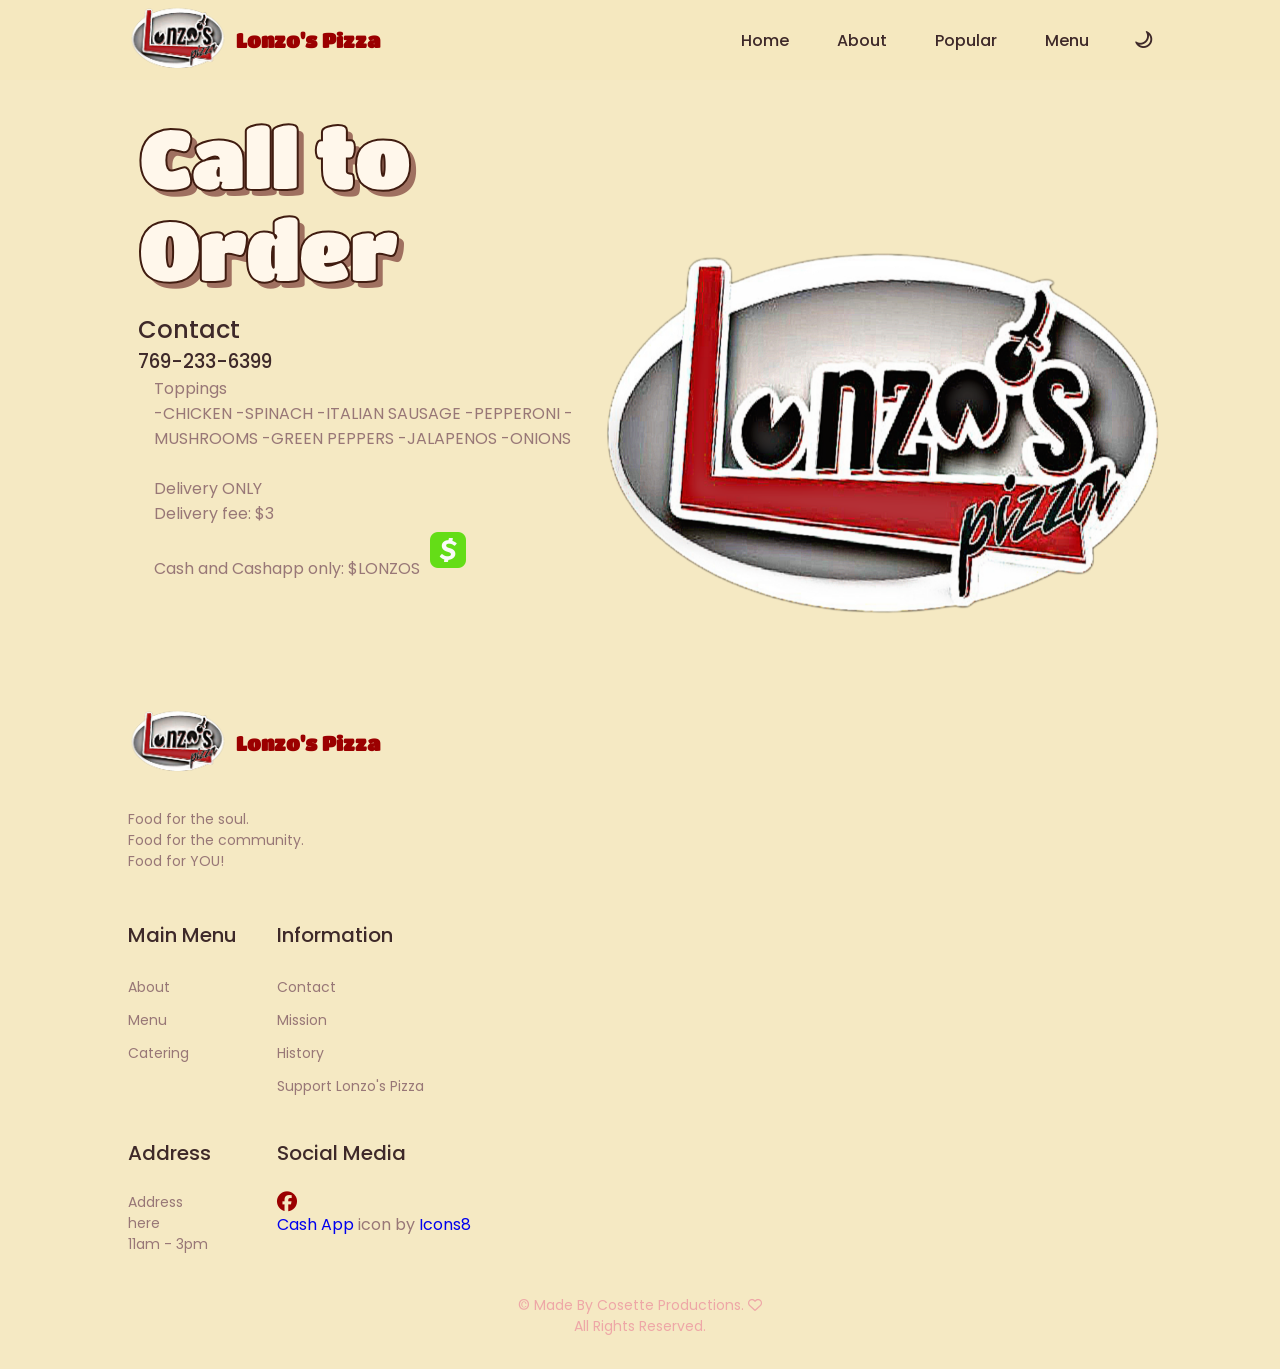
==== contact.html @ 763b36ed "final touches before presenting to Mr. Nate." ====
<!DOCTYPE html>
<html lang="en">
          <head>
            <meta name="viewport" content="width=device-width">
            <meta charset="utf-8">
            <title>Lonzos Pizza</title>
            <link rel="shortcut icon" type="image/x-icon" href="/img/Logo.PNG">
            <meta property="og:url" content="https://lonzospizza.com"/>
            <meta property="og:type" content="website"/>
            <meta property="og:title" content="Lonzos Pizza"/>
            <meta name="theme-color" content="#1a1a1a">
            <meta name="description" content="Chicago Style Pizza: Delivery Only (12inch Thin Crust)">
            <meta name="keywords" content="pizza, pizza hut, pizza near me, pizza Jackson MS, pizza delivery, Lonzos pizza">
            <meta name="author" content="Jabrieka Thornton">

            
            <!----------Font Awesome---------->
            <link rel="stylesheet" href="https://cdnjs.cloudflare.com/ajax/libs/font-awesome/6.7.1/css/all.min.css">
            <link rel="stylesheet" href="/style.css">

</head>
<body>
    <header class="header" id="header">
        <nav class="nav container">
            <a href="#" class="nav_logo">
                <img src="/img/Logo.PNG" alt="Logo">
                Lonzo's Pizza
            </a>

            <div class="nav_menu" id="nav-menu">
                <ul class="nav_list">
                    <li class="nav_item">
                        <a href="index.html" class="nav_link">Home</a>
                    </li>
                    <li class="nav_item">
                        <a href="/index.html#about" class="nav_link">About</a>
                    </li>
                    <li class="nav_item">
                        <a href="/index.html#popular" class="nav_link">Popular</a>
                    </li>
                    <li class="nav_item">
                        <a href="/index.html#featured" class="nav_link">Menu</a>
                    </li>
                </ul>

                <div class="nav_close" id="nav-close">
                    <i class="fa-solid fa-xmark"></i>
                </div>

                <img src="/img/PizzaCutout.PNG" alt="nav-img" class="nav_img-1">
            </div>

            <div class="nav-buttons">
                <i class="fa-regular fa-moon change-theme" id="theme-button"></i>

                <div class="nav_toggle" id="nav-toggle">
                    <i class="fa-solid fa-bars"></i>
                </div>
            </div>
        </nav>

    </header>

    <main class="main">
        <!-----------------------Contact------------------------------------>
        <section class="contact section" id="contact">
            <div class="contact_container container grid">
                <img src="img/Logo.PNG" alt="home-image" class="home_img">
                <div class="contact_data">
                    <h1 class="contact_title">Call to Order</h1>
                    <h2 class="contact_sub">Contact</h2>
                    <h3>769-233-6399</h3>
                    <p class="contact_description">
                        Toppings <br> -CHICKEN -SPINACH 
                        -ITALIAN SAUSAGE -PEPPERONI -MUSHROOMS
                        -GREEN PEPPERS -JALAPENOS -ONIONS
                        <br><br> Delivery ONLY <br>Delivery fee: $3 <br>
                        Cash and Cashapp only: $LONZOS
                        <a href="https://cash.app/$lonzo" class="contact_button">
                            <img src="img/CashappIcon.png" alt="cashapp-icon">
                        </a>
                    </p>
                </div>
            </div>
        </section>
    <!---------------------------Footer------------------------------------>
    <footer class="footer">
        <div class="footer_container container grid">
            <div>
                <a href="" class="footer_logo">
                    <img src="img/Logo.PNG" alt="logo-image"> Lonzo's Pizza
                </a>
                <p class="footer_description">
                    Food for the soul. <br>
                    Food for the community. <br>
                    Food for YOU!
                </p>
            </div>

            <div class="footer_content">
                <div>
                    <h3 class="footer_title">Main Menu</h3>
                    <ul class="footer_links">
                        <li><a href="" class="footer_link">About</a></li>
                        <li><a href="" class="footer_link">Menu</a></li>
                        <li><a href="" class="footer_link">Catering</a></li>
                    </ul>
                </div>

                <div>
                    <h3 class="footer_title">Information</h3>
                    <ul class="footer_links">
                        <li><a href="" class="footer_link">Contact</a></li>
                        <li><a href="" class="footer_link">Mission</a></li>
                        <li><a href="" class="footer_link">History</a></li>
                        <li><a href="" class="footer_link">Support Lonzo's Pizza</a></li>
                    </ul>
                </div>

                <div>
                    <h3 class="footer_title">Address</h3>
                    <ul class="footerlinks">
                        <li class="footer_information">Address <br>here</li>
                        <li class="footer_information">11am - 3pm</li>
                    </ul>
                </div>

                <div>
                    <h3 class="footer_title">Social Media</h3>
                    <a href="https://www.facebook.com" class="social-link footer_social" aria-label="Facebook page to Lonzos Pizza">
                        <i class="fa-brands fa-facebook"></i>
                    </a>
                    <a target="_blank" rel="noopener noreferrer" href="https://icons8.com/icon/530H17CT0nYA/cash-app">Cash App</a> icon by 
                    <a target="_blank" rel="noopener noreferrer" href="https://icons8.com">Icons8</a>
                </div>
            </div>
        </div>

        <div class="footer_copyright container">
            &copy; Made by Cosette Productions.
            <i class="fa-regular fa-heart"></i>
            <br> All rights Reserved.
        </div>
    </footer>

    <!-- SCROLL UP -->


    <!--------------------------Scroll Reveal--------------------------------->

    <!-----------------------MAIN JS-------------------------------->
    <script src="main.js"></script>
    <!--------------------------BOOTSTRAP-------------------------->
    <script src="https://cdn.jsdelivr.net/npm/bootstrap@5.3.3/dist/js/bootstrap.min.js"></script>

    
</body>
</html>
---- style.css ----
/*------------------------Google Fonts-----------------------*/
@import url('https://fonts.googleapis.com/css2?family=Dancing+Script:wght@400..700&family=Faster+One&family=Poppins:ital,wght@0,100;0,200;0,300;0,400;0,500;0,600;0,700;0,800;0,900;1,100;1,200;1,300;1,400;1,500;1,600;1,700;1,800;1,900&family=Titan+One&display=swap');
/*------------------------Variables css-----------------------*/
:root{
    --header-height: 3.5rem;
    /*========Colors========*/
    /* Color mode HSL (hue, saturation, lightness)*/
    --primary-color: #9b0000;
    --primary-color-alt: #600202;
    --title-color: #3e2929;
    --text-color: #987777;
    --text-color-light: #eea7a7;
    --body-color: #f5e8bfee;
    --container-color: #fffcd8;

    /*============Font and Typography==========*/
    /*.5rem =8px | 1rem = 16px ... */
    --body-font: "Poppins", sans-serif;
    --title-font: "Titan One", cursive;
    --subtitle-font:"Dancing Script", cursive;

    --font-2xl: 2.5rem;
    --font-xl: 2rem;
    --font-lg: 1.25rem;
    --font-md: 1rem;
    --font-sm: 0.938rem;
    --font-xm: 0.813rem;

    /*==========Font weight===========*/
    --font-medium: 500;
    --font-semi-bold:600;
}

@media screen and (min-width:1024px) {
    :root{
        --font-2xl: 5rem;
        --font-xl: 3rem;
        --font-lg: 1.5rem;
        --font-md: 1.25rem;
        --font-sm: 1rem;
        --font-xm: 0.875rem;
    }
}

/*------------------------Base-----------------------*/
*{
    box-sizing: border-box;
    margin: 0;
    padding: 0;
}

html{
    scroll-behavior: smooth;
}

body{
    font-family: var(--body-font);
    font-size: var(--font-sm);
    background-color: var(--body-color);
    color: var(--text-color);
    transition: background 0.2s;
}

h1,
h2,
h3 {
    color: var(--title-color);
    font-weight: var(--font-medium);
}

ul{
    list-style-type: none;
}

a{
    text-decoration: none;
}

img{
    max-width: 100%;
    height: auto;
}

/*------------------------Theme-----------------------*/
.nav-buttons {
    display: flex;
    align-items: center;
    column-gap: 1rem;
}

.change-theme {
    font-size: 1.25rem;
    color: var(--title-color);
    cursor: pointer;
    transition: color 0.3;
    transform: rotate(245deg);
}
/*-----------------------Variables Dark Theme--------------------*/

/*------------------------Reusable Css classes-----------------------*/

.container{
    max-width: 1024px;
    margin-inline: 1.5rem;
}

@media screen and (max-width: 340px) {
    .container{
        margin-inline: 1rem;
    }    
}

@media screen and (min-width: 1064px) {
    .container{
        margin-inline: auto;
    }    
}

.grid{
    display: grid;
    gap: 1.5rem;
}

.section{
    padding-block: 5rem 1rem;
}

@media screen and (min-width: 1024px) {
    .section{
        padding-block: 7rem 1.5rem;
    }
}

.section-title,
.home_title,
.contact_title{
    font-family: var(--title-font);
    font-size: var(--font-xl);
    font-weight: bold;
    margin-bottom: 1.5rem;
    color: hsl(36, 100%, 96%);
    stroke-width: 2px;
    -webkit-text-stroke-width: 2px;
    -webkit-text-stroke-color: #401c10;
    stroke: #401c10;
    text-shadow: 6px 6px 0px #9f7060;
}

@media screen and (max-width: 340px) {
    .section-title,
    .home_title,
    .contact_title {
        font-size: 2rem;
    }    
}

.section-subtitle{
    display: block;
    font-family: var(--subtitle-font);
    font-size: var(--font-lg);
    font-weight: var(--font-semi-bold);
    color: var(--primary-color);
    margin-bottom:0.5rem;
}

@media screen and (min-width: 1024px) {
    .section-subtitle {
        margin-bottom: 0.75rem;
    }
}

.section-title,
.section-subtitle {
    text-align: center;
}

@media screen and (min-width: 1024px) {
    .section-title,
    .section-subtitle {
        text-align: initial;
    }
}

.main {
    overflow: hidden;
}
/*------------------------Header and Nav-----------------------*/

.header {
    position: fixed;
    top: 0;
    left: 0;
    width: 100%;
    background-color: var(--body-color);
    z-index: 100;
    transition: box-shadow 0.3s, background 0.3s;
}

.nav{
    position: relative;
    height: var(--header-height);
    display: flex;
    justify-content: space-around;
    align-items: center;
}

@media screen and (min-width: 768px) {
    .nav {
        column-gap: 3rem;
    }
}

@media screen and (min-width: 1024px) {
    .nav {
        height: calc(var(--header-height) + 1.5rem);
    }
}

.nav_toggle, 
.nav_close {
    display: flex;
    color: var(--title-color);
}

@media screen and (min-width: 767px) {
    .nav_toggle, 
    .nav_close {
        display: none;
}
}

.nav_logo,
.footer_logo{
    color: var(--primary-color);
    font-family: var(--title-font);
    font-size: var(--font-md);
    font-weight: var(--font-semi-bold);
    display: flex;
    align-items: center;
    column-gap: 0.5rem;
    transition: color 0.3s;
}
.nav_logo img,
.footer_logo img{
    width: 100px;
}

@media screen and (max-width: 540px) {
    .nav_logo img,
    .footer_logo img{
        width: 50px;
    }
}

.nav_toggle {
    font-size: 1.25rem;
    cursor: pointer;
}

@media screen and (max-width: 767px) {
    .nav_menu {
        position: fixed;
        top: -100%;
        left: 0;
        background-color: var(--body-color);
        width: 100%;
        box-shadow: 0 8px 20px hsla(19, 64%, 24%, 0.1);
        padding-block: 3.5rem;
        transition: top 0.4s;
    }
}

@media screen and (min-width: 768px) {
    .nav_menu{
        margin-left: auto;
    }
}

.nav_list {
    display: flex;
    flex-direction: column;
    text-align: center;
    row-gap: 2rem;
}

@media screen and (min-width: 768px) {
    .nav_list{
        flex-direction: row;
        column-gap: 3rem;
    }
}

.nav_link {
    color: var(--title-color);
    font-weight: var(--font-medium);
    transition: color 0.4s;
}

.nav_link:hover {
    color: var(--primary-color);
}

.nav_close {
    position: absolute;
    top: 1rem;
    right: 1.5rem;
    font-size: 1.5rem;
    cursor: pointer;
}

.nav_img-1 {
    position: absolute;
    opacity: 0.5;
    width: 100px;
    top: -2rem;
    left: -2rem;
}

@media screen and (min-width: 767px) {
    .nav_img-1 {
        display: none;
    }
}


/* Show Menu */
.show-menu {
    top: 0;
}

/* Change background header */

/* Active Link */

/*------------------------Home-----------------------*/
.home {
    position: relative;
}

.home_container {
    row-gap: 3rem;
    justify-self: center;
}

/* Common @media */
@media screen and (min-width: 576px) {
    .home_container,
    .about_container,
    .coming_container,
    .contact_container {
        grid-template-columns: 0.7fr;
        justify-content: center;
    }
}

@media screen and (min-width: 768px) {
    .home_container,
    .about_container,
    .coming_container,
    .contact_container {
        position: relative;
        grid-template-columns: 240px 300px;
    }
}

@media screen and (min-width: 1024px) {
    .home_container,
    .about_container,
    .coming_container,
    .contact_container {
        position: relative;
        grid-template-columns: 480px 500px;
    }
}

.home_img {
    width:300px;
    justify-self: center;
}

@media screen and (min-width: 768px) {
    .home_img{
        width: 300px;
        position: absolute;
        top: 1rem;
        right: -1rem;
    }
}

@media screen and (min-width: 1024px) {
    .home_img{
        width: 600px;
        position: absolute;
        top: 2rem;
        right: -2rem;
    }
}

.home_data {
    text-align: center;
}

@media screen and (min-width: 768px) {
    .home_data{
        text-align: initial;
        order: -1;
    }
}

.home_title {
    font-size: var(--font-2xl);
    margin-bottom: 1rem;
}
.home_description{
    padding:0 1rem;
    margin-bottom: 2.5rem;
}

/*------------------------Button-----------------------*/
.button {
    display: inline-flex;
    align-items: center;
    column-gap: 0.5rem;
    background-color: var(--primary-color);
    padding:1rem 1.5rem;
    border-radius: 4rem;
    color: #fff;
    font-weight: var(--font-medium);
    transition: background 0.3;
}

.button i{
    font-size: 1.25rem;
    transition: transform 0.3;
}

.button:hover {
    background-color: var(--primary-color-alt);
}

.button:hover i{
    transform:translateX(0.25rem);
}

/*------------------------About-----------------------*/
.about {
    position: relative;
}

.about_container {
    row-gap: 3rem;
}

@media screen and (min-width:768px) {
    .about_container {
        align-items: center;
        column-gap: 3rem;
    }
}

@media screen and (min-width:1024px) {
    .about_container {
        grid-template-columns: 450px 360px;
        align-items: center;
        column-gap: 7rem;
    }
}

.about_data {
    text-align: center;
}

@media screen and (min-width:768px) {
    .about_data {
        order: 1;
        text-align: initial;
    }
}

.about_img {
    width: 250px;
    justify-self: center;
}

@media screen and (min-width:1024px) {
    .about_img {
        width: 400px;
    }
}

/*------------------------Popular-----------------------*/
@media screen and (min-width:1024px){
    .popular-item .section-title,
    .popular-item .section-subtitle {
        text-align: center;
    }
}

.popular_container {
    padding-top: 4rem;
}

@media screen and (min-width:768px) {
    .popular_container {
        grid-template-columns: repeat(2, 1fr);
        row-gap: 1.5rem;
        column-gap: 2rem;
    }
}

@media screen and (min-width:1024px) {
    .popular_container {
        grid-template-columns: repeat(3, 1fr);
        column-gap: 1rem;
    } 
}

.popular_card {
    position: relative;background-color: var(--container-color);
    padding: 2rem 2rem 1rem;
    box-shadow: 0 8px 20px hsla(19, 64%, 48%, 0.08);
    border-radius: 10px;
    cursor: pointer;
    transition: background 0.2;
}

.popular_content {
    text-align: right;
}

.popular_img {
    width: 120px;
    align-self: flex-start;
    position: absolute;
    top: 0.5rem;
    left: 0.5rem;
    transition: transform 0.4s;
}

.popular_name {
    font-size: var(--font-lg);
    font-weight: var(--font-semi-bold);
    margin-block: 3rem 0.25rem;
}

.popular_description {
    font-size: var(--font-xm);
    margin-block: 0 0.25rem;
}

.popular_price {
    font-size: var(--font-md);
    font-weight: var(--font-medium);
    color: var(--primary-color);
}

.popular_button {
    background-color: var(--primary-color);
    padding: 5px 10px;
    border-radius: 50%;
    color: #fff;
    font-size: 1.25rem;
    box-shadow: 0 4px 20px hsla(19, 64%, 20%, 0.2);
    transition: background 0.3s;
}

.popular_card:hover .popular_button {
    background-color: var(--primary-color-alt);
}

.popular_card:hover .popular_img {
    transform: translateY(-0.75rem);
}
/*------------------------Featured-----------------------*/
@media screen and (min-width:1024px){
    .featured-item .section-title,
    .featured-item .section-subtitle {
        text-align: center;
    }
}

.featured_container {
    padding-top: 4rem;
}

@media screen and (min-width:768px) {
    .featured_container {
        grid-template-columns: repeat(2, 1fr);
        row-gap: 1.5rem;
        column-gap: 2rem;
    }
}

@media screen and (min-width:1024px) {
    .featured_container {
        grid-template-columns: repeat(3, 1fr);
        column-gap: 1rem;
    } 
}

.feature_card {
    position: relative;background-color: var(--container-color);
    padding: 2rem 2rem 1rem;
    box-shadow: 0 8px 20px hsla(19, 64%, 48%, 0.08);
    border-radius: 10px;
    cursor: pointer;
    transition: background 0.2;
}

.feature_content {
    text-align: right;
}

.feature_img {
    width: 120px;
    align-self: flex-start;
    position: absolute;
    top: 0.5rem;
    left: 0.5rem;
    transition: transform 0.4s;
}

.feature_name {
    font-size: var(--font-lg);
    font-weight: var(--font-semi-bold);
    margin-block: 3rem 0.25rem;
}

.feature_description {
    font-size: var(--font-xm);
    margin-block: 0 0.25rem;
}

.feature_price {
    font-size: var(--font-md);
    font-weight: var(--font-medium);
    color: var(--primary-color);
}

.feature_button {
    background-color: var(--primary-color);
    padding: 5px 10px;
    border-radius: 50%;
    color: #fff;
    font-size: 1.25rem;
    box-shadow: 0 4px 20px hsla(19, 64%, 20%, 0.2);
    transition: background 0.3s;
}

.feature_card:hover .feature_button {
    background-color: var(--primary-color-alt);
}

.feature_card:hover .feature_img {
    transform: translateY(-0.75rem);
}

/*------------------------Coming Soon-----------------------*/
.coming_container{
    row-gap: 4rem;
}

@media screen and (min-width:768px) {
    .coming_container {
        grid-template-columns: 250px 240px;
        align-items: center;
        column-gap: 4rem;
        padding-bottom: 0.5rem;
    }
}

@media screen and (min-width:1024px) {
    .coming_container {
        grid-template-columns: 350px 480px;
        align-items: center;
        column-gap: 7rem;
        padding-bottom: 2rem;
    }
}

.coming_data {
    text-align: center;
}

@media screen and (min-width:768px){
    .coming_data{
        text-align: initial;
    }
}

.coming_description {
    margin-bottom: 2rem;
}

/*------------------------Footer-----------------------*/
.footer {
    padding-block: 3rem 2rem;
}

.footer_container {
    row-gap: 3rem;
}

.footer_logo {
    margin-bottom: 1rem;
}

.footer_description,
.footer_link,
.footer_information{
    font-size: var(--font-xm);
}

.footer_content,
.footer_links{
    display:grid;
}

.footer_content{
    grid-template-columns: repeat(2, max-content);
    gap: 2.5rem;
    margin-bottom: 2.5rem;
}

.footer_title{
    font-size: var(--font-md);
    margin-bottom: 1.5rem;
}

.footer_links{
    row-gap: 0.5rem;
}

.footer_link {
    color: var(--text-color);
    transition: color 0.3s;
}

.footer_link:hover {
    color: var(--primary-color);
}

.footer_social{
    display: flex;
    column-gap: 1.25rem;
}

.social-link {
    color: var(--primary-color);
    font-size: 1.25rem;
    transition: color 0.3s, transform 0.3s;
}
.social-link:hover {
    color: var(--primary-color-alt);
    transform: translateY(-2px);
}
.footer_copyright {
    text-transform: capitalize;
    text-align: center;
    font-size: var(--font-xm);
    color: var(--text-color-light);
}
/*------------------------Scroll Bar-----------------------*/

/*------------------------Scroll Up-----------------------*/

/* Show Scroll Up */

/*------------------------Contact-----------------------*/
.contact {
    position: relative;
}

.contact_container {
    row-gap: 3rem;
    justify-self: center;
}

.contact_data {
    text-align: center;
}

@media screen and (min-width: 768px) {
    .contact_data{
        text-align: initial;
        order: -1;
    }
}

.contact_title {
    font-size: var(--font-2xl);
    margin-bottom: 1rem;
}
.contact_description{
    padding:0 1rem;
    margin-bottom: 2.5rem;
}
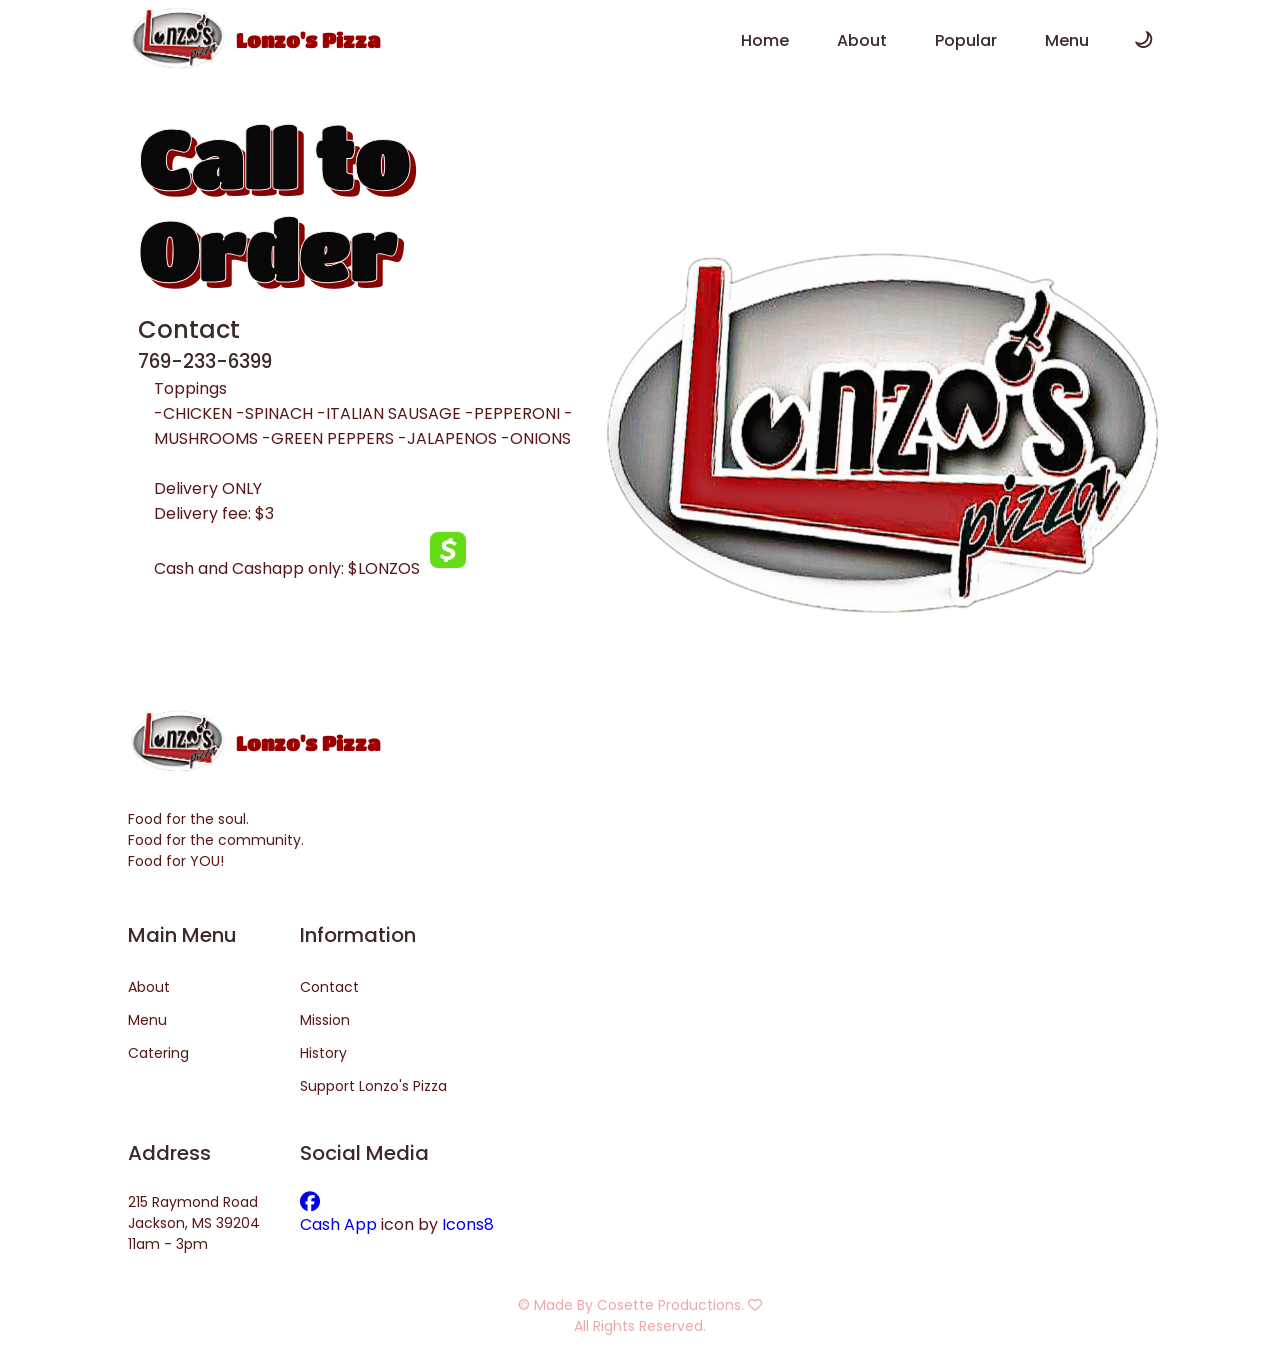
==== commit 50dfc192: "changes requested by Mr. Nate." ====
--- a/contact.html
+++ b/contact.html
@@ -22,7 +22,7 @@
 <body>
     <header class="header" id="header">
         <nav class="nav container">
-            <a href="#" class="nav_logo">
+            <a href="index.html" class="nav_logo">
                 <img src="/img/Logo.PNG" alt="Logo">
                 Lonzo's Pizza
             </a>
@@ -101,26 +101,26 @@
                 <div>
                     <h3 class="footer_title">Main Menu</h3>
                     <ul class="footer_links">
-                        <li><a href="" class="footer_link">About</a></li>
-                        <li><a href="" class="footer_link">Menu</a></li>
-                        <li><a href="" class="footer_link">Catering</a></li>
+                        <li><a href="/index.html#about" class="footer_link">About</a></li>
+                        <li><a href="/index.html#featured" class="footer_link">Menu</a></li>
+                        <li><a href="#" class="footer_link">Catering</a></li>
                     </ul>
                 </div>
 
                 <div>
                     <h3 class="footer_title">Information</h3>
                     <ul class="footer_links">
-                        <li><a href="" class="footer_link">Contact</a></li>
-                        <li><a href="" class="footer_link">Mission</a></li>
-                        <li><a href="" class="footer_link">History</a></li>
-                        <li><a href="" class="footer_link">Support Lonzo's Pizza</a></li>
+                        <li><a href="#" class="footer_link">Contact</a></li>
+                        <li><a href="/index.html#about" class="footer_link">Mission</a></li>
+                        <li><a href="/index.html#about" class="footer_link">History</a></li>
+                        <li><a href="https://cash.app/$lonzo" class="footer_link">Support Lonzo's Pizza</a></li>
                     </ul>
                 </div>
 
                 <div>
                     <h3 class="footer_title">Address</h3>
                     <ul class="footerlinks">
-                        <li class="footer_information">Address <br>here</li>
+                        <li class="footer_information">215 Raymond Road <br>Jackson, MS 39204</li>
                         <li class="footer_information">11am - 3pm</li>
                     </ul>
                 </div>
--- a/style.css
+++ b/style.css
@@ -8,10 +8,10 @@
     --primary-color: #9b0000;
     --primary-color-alt: #600202;
     --title-color: #3e2929;
-    --text-color: #987777;
+    --text-color: #591616;
     --text-color-light: #eea7a7;
-    --body-color: #f5e8bfee;
-    --container-color: #fffcd8;
+    --body-color: #fff;
+    --container-color: #dedcdc;
 
     /*============Font and Typography==========*/
     /*.5rem =8px | 1rem = 16px ... */
@@ -96,6 +96,24 @@
     transform: rotate(245deg);
 }
 /*-----------------------Variables Dark Theme--------------------*/
+body.dark-theme {
+    --primary-color: #9b0000;
+    --primary-color-alt: #600202;
+    --title-color: #f5e8bfee;
+    --text-color: #fecece;
+    --body-color: #271818;
+    --container-color: #1b1212;
+}
+
+.dark-theme .bg-header,
+.dark-theme .nav_menu,
+.dark-theme .scrollup {
+    box-shadow: 0 2px 8px hsla(19, 64%, 4%, 0.5);
+}
+
+.dark-theme .popular_card {
+    box-shadow: 0 2px 8px hsla(19, 64%, 4%, 0.5);
+}
 
 /*------------------------Reusable Css classes-----------------------*/
 
@@ -138,12 +156,12 @@
     font-size: var(--font-xl);
     font-weight: bold;
     margin-bottom: 1.5rem;
-    color: hsl(36, 100%, 96%);
+    color: hsl(0, 0%, 3%);
     stroke-width: 2px;
-    -webkit-text-stroke-width: 2px;
-    -webkit-text-stroke-color: #401c10;
-    stroke: #401c10;
-    text-shadow: 6px 6px 0px #9f7060;
+    -webkit-text-stroke-width: 1px;
+    -webkit-text-stroke-color: #ffece6;
+    stroke: #000000;
+    text-shadow: 6px 6px 0px #850303;
 }
 
 @media screen and (max-width: 340px) {
@@ -746,7 +764,6 @@
 }
 
 .social-link {
-    color: var(--primary-color);
     font-size: 1.25rem;
     transition: color 0.3s, transform 0.3s;
 }
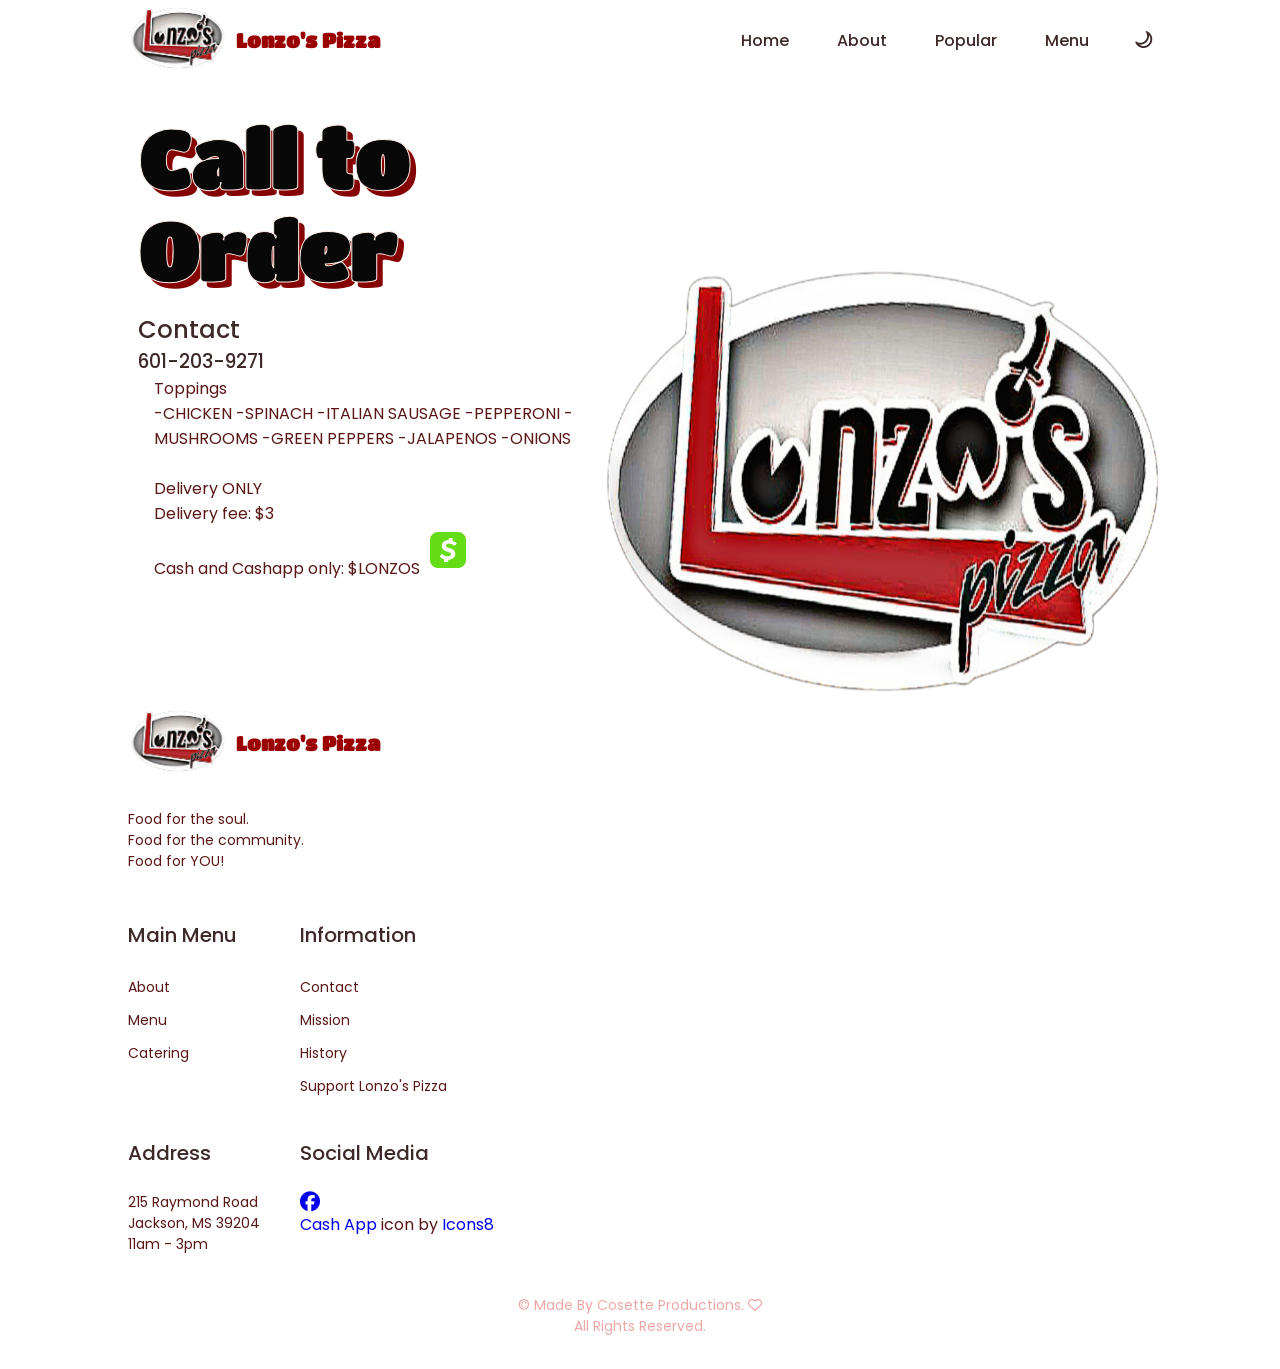
==== commit adbb4b24: "phone number update" ====
--- a/contact.html
+++ b/contact.html
@@ -69,7 +69,7 @@
                 <div class="contact_data">
                     <h1 class="contact_title">Call to Order</h1>
                     <h2 class="contact_sub">Contact</h2>
-                    <h3>769-233-6399</h3>
+                    <h3>601-203-9271</h3>
                     <p class="contact_description">
                         Toppings <br> -CHICKEN -SPINACH 
                         -ITALIAN SAUSAGE -PEPPERONI -MUSHROOMS
--- a/style.css
+++ b/style.css
@@ -392,22 +392,24 @@
 }
 
 .home_img {
-    width:300px;
+    width:500px;
+    height: 500px;
     justify-self: center;
 }
 
 @media screen and (min-width: 768px) {
     .home_img{
-        width: 300px;
+        width: 400px;
         position: absolute;
         top: 1rem;
-        right: -1rem;
+        right: -4rem;
     }
 }
 
 @media screen and (min-width: 1024px) {
     .home_img{
         width: 600px;
+        height: 700px;
         position: absolute;
         top: 2rem;
         right: -2rem;
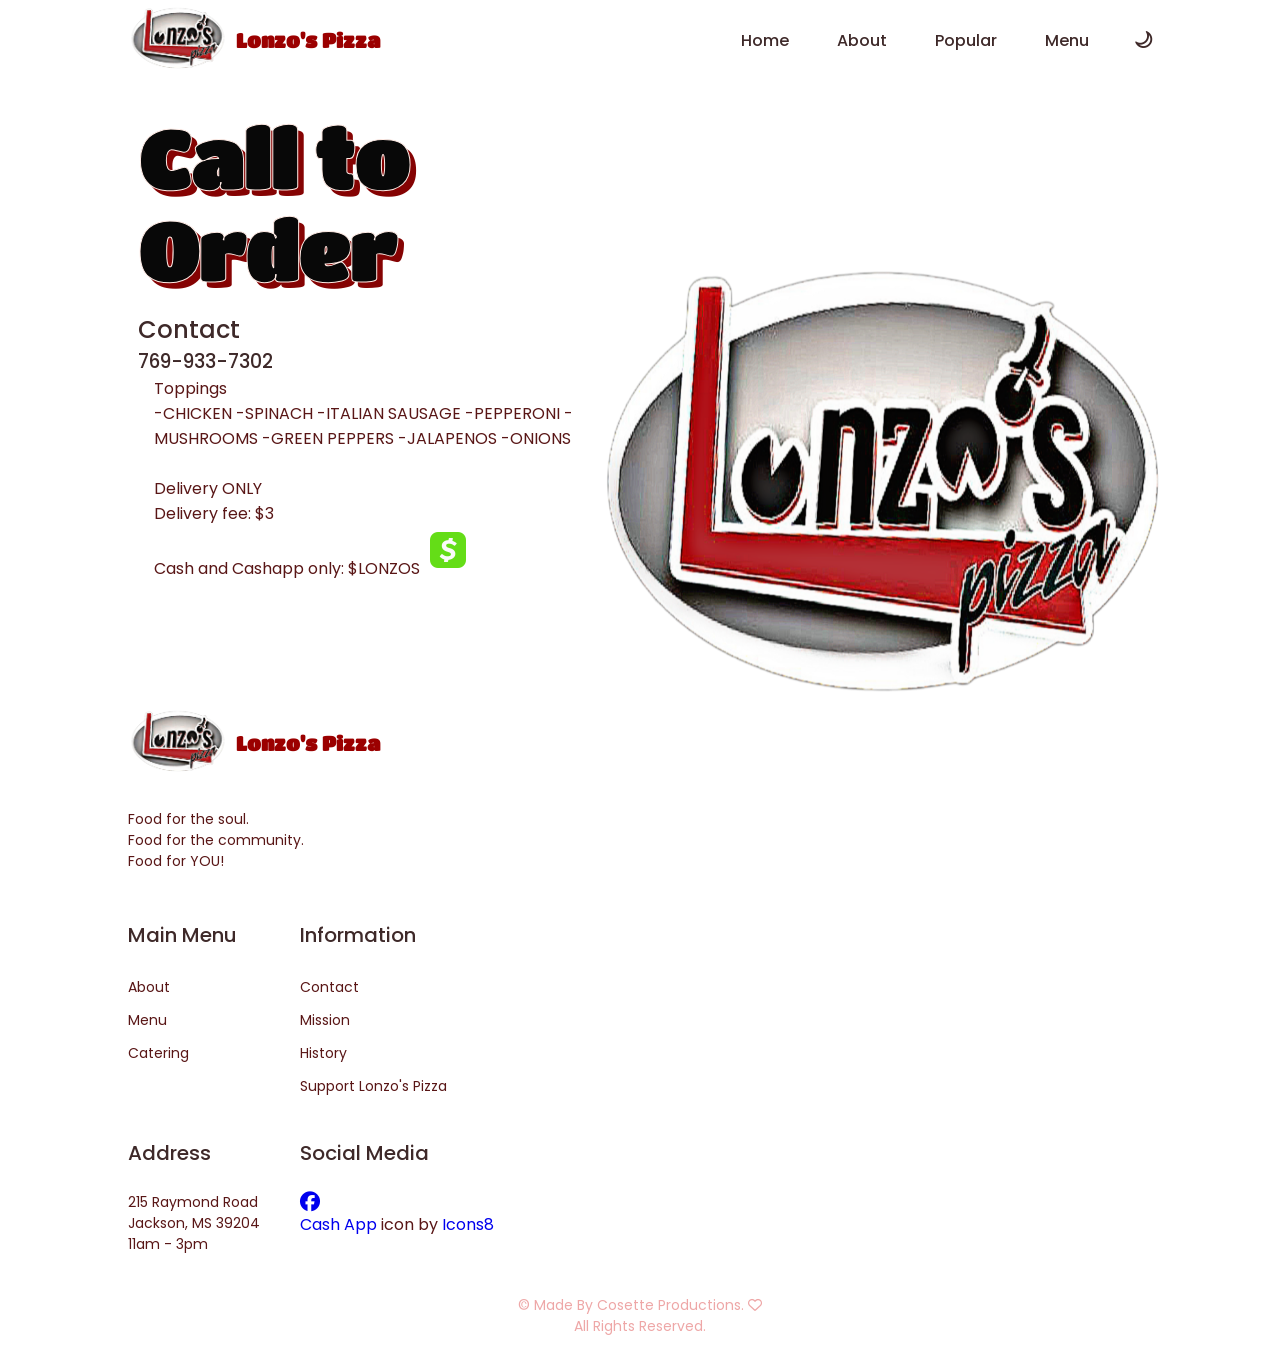
==== commit 23d93044: "minor graphic changes." ====
--- a/contact.html
+++ b/contact.html
@@ -69,7 +69,7 @@
                 <div class="contact_data">
                     <h1 class="contact_title">Call to Order</h1>
                     <h2 class="contact_sub">Contact</h2>
-                    <h3>601-203-9271</h3>
+                    <h3>769-933-7302</h3>
                     <p class="contact_description">
                         Toppings <br> -CHICKEN -SPINACH 
                         -ITALIAN SAUSAGE -PEPPERONI -MUSHROOMS
--- a/style.css
+++ b/style.css
@@ -518,20 +518,20 @@
 
 .popular_container {
     padding-top: 4rem;
+    text-align: center;
 }
 
 @media screen and (min-width:768px) {
     .popular_container {
-        grid-template-columns: repeat(2, 1fr);
-        row-gap: 1.5rem;
-        column-gap: 2rem;
-    }
+        width:100%;
+        text-align: center;
+    } 
 }
 
 @media screen and (min-width:1024px) {
     .popular_container {
-        grid-template-columns: repeat(3, 1fr);
-        column-gap: 1rem;
+        width:100%;
+        text-align: center;
     } 
 }
 
@@ -545,7 +545,7 @@
 }
 
 .popular_content {
-    text-align: right;
+    text-align: center
 }
 
 .popular_img {
@@ -601,6 +601,7 @@
 
 .featured_container {
     padding-top: 4rem;
+    text-align: center;
 }
 
 @media screen and (min-width:768px) {
@@ -640,6 +641,13 @@
     transition: transform 0.4s;
 }
 
+.center_img{
+    width: 500px;
+    height: 500px;
+    align-self: flex-start;
+    position: static;
+    ;
+}
 .feature_name {
     font-size: var(--font-lg);
     font-weight: var(--font-semi-bold);
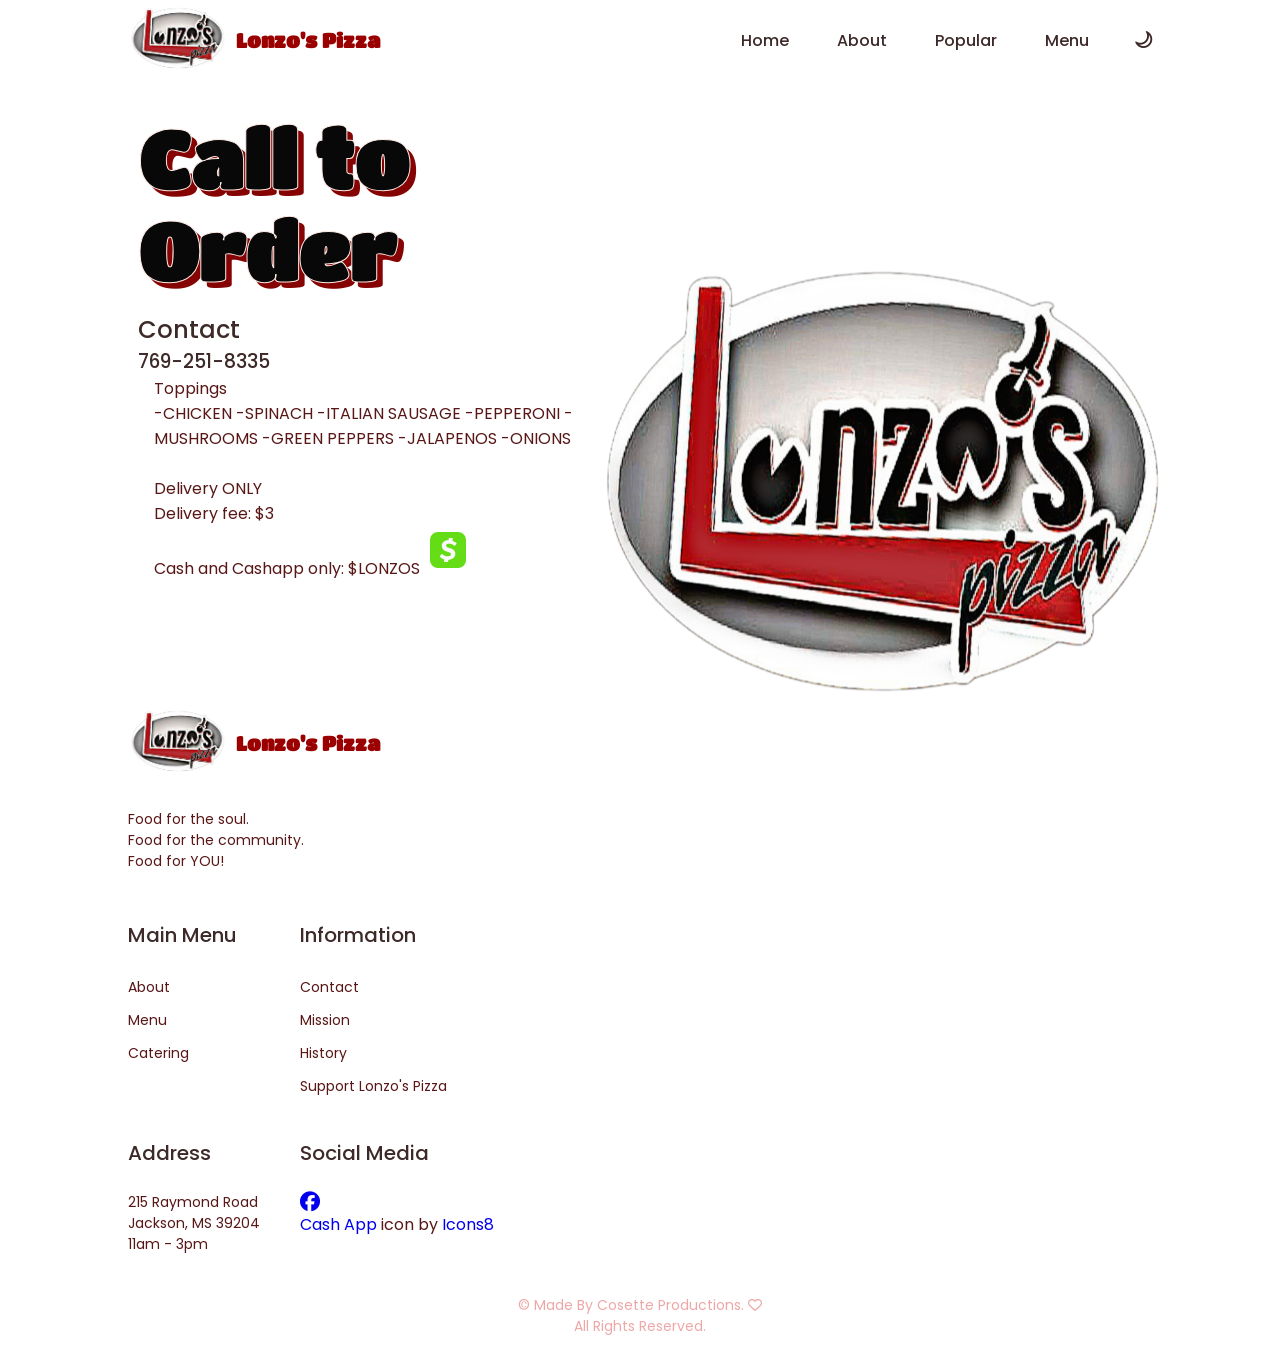
==== commit da733335: "Updating phone number" ====
--- a/contact.html
+++ b/contact.html
@@ -69,7 +69,7 @@
                 <div class="contact_data">
                     <h1 class="contact_title">Call to Order</h1>
                     <h2 class="contact_sub">Contact</h2>
-                    <h3>769-933-7302</h3>
+                    <h3>769-251-8335</h3>
                     <p class="contact_description">
                         Toppings <br> -CHICKEN -SPINACH 
                         -ITALIAN SAUSAGE -PEPPERONI -MUSHROOMS
@@ -155,4 +155,4 @@
 
     
 </body>
-</html>+</html>
